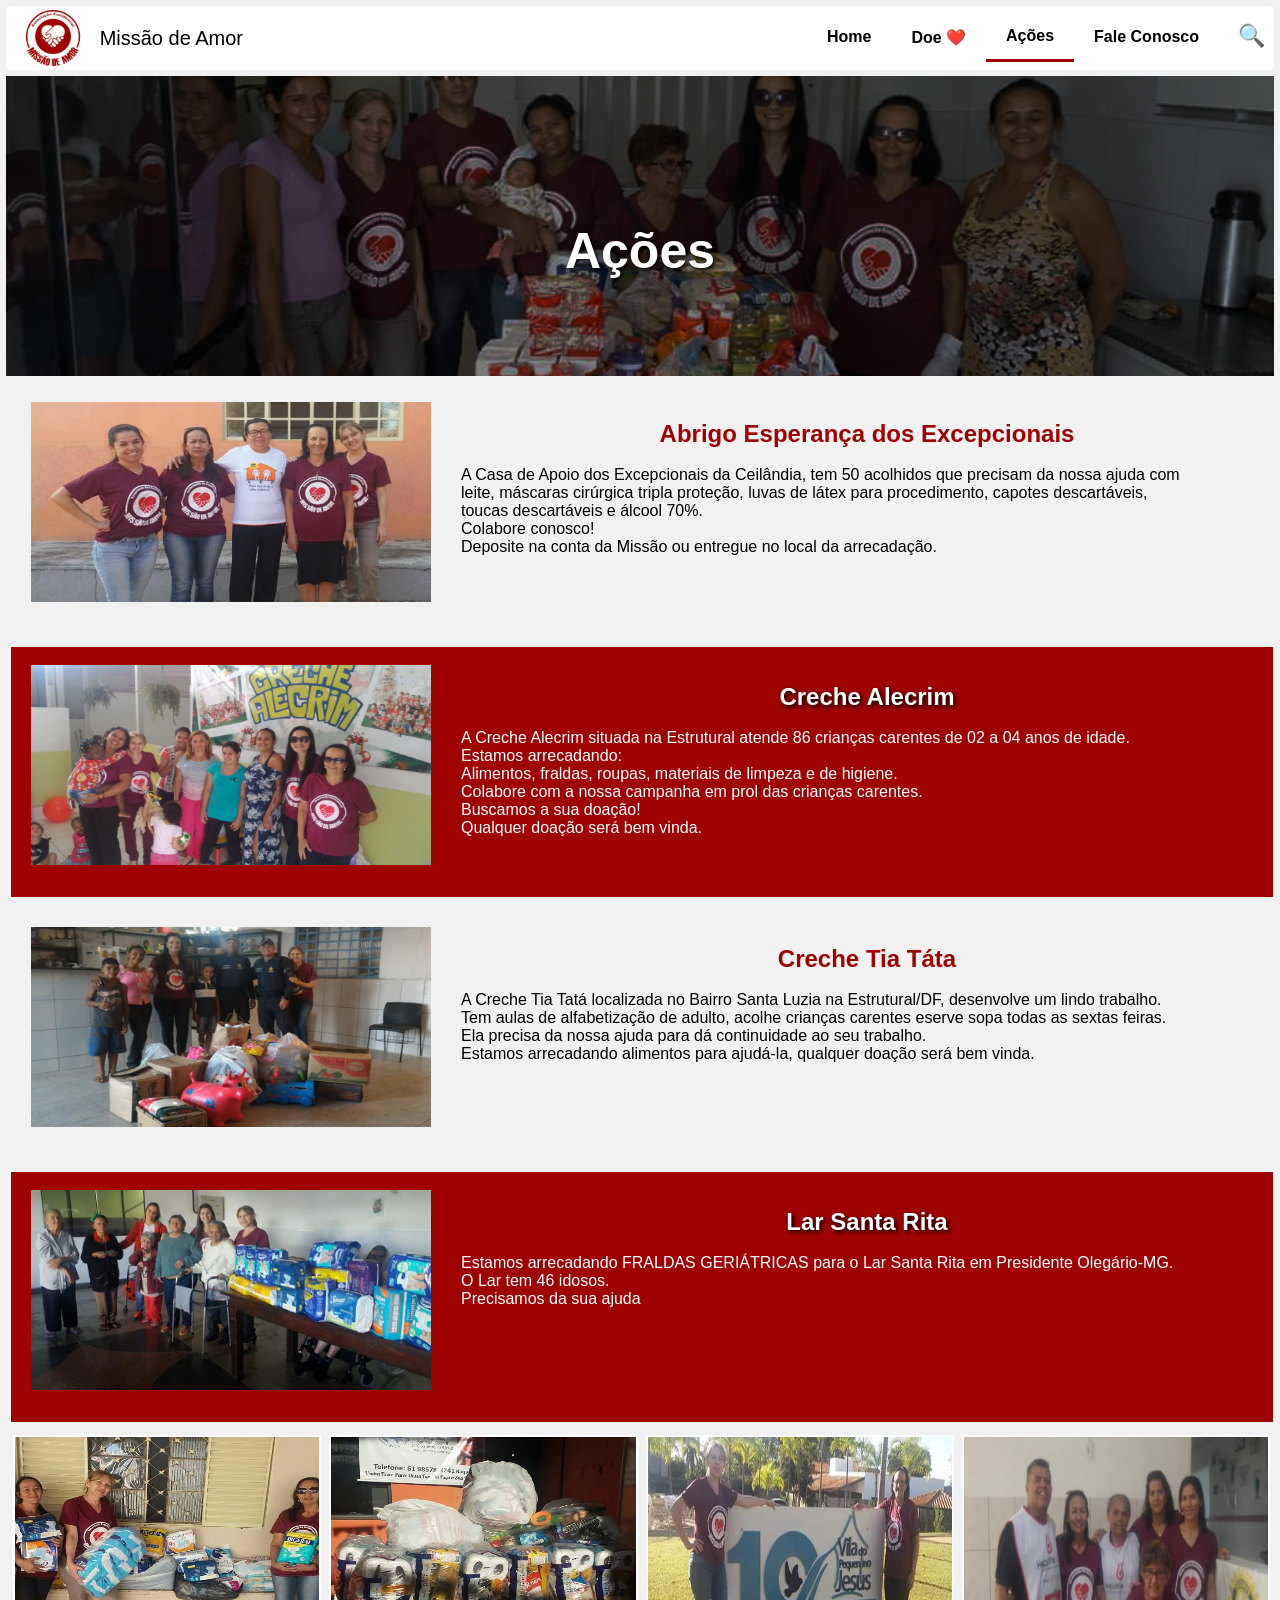
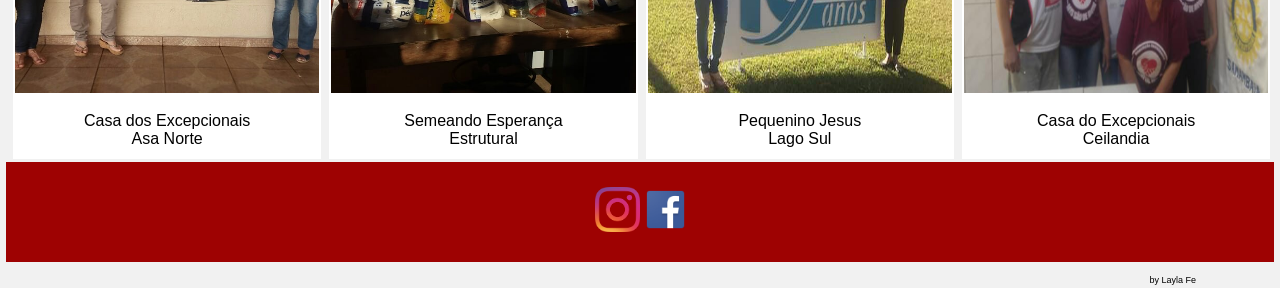
==== acoes.html @ 77820170 "Land Page Missão de Amor Land Page Missão de Amor para o curso Descodificadas.  -d---- css -a---- mi" ====
<!DOCTYPE html>

<html lang="pt-br">

<head>

	<meta charset="utf-8">
	<meta name="viewport" content="width=device-width, initial-scale=1.0">
	
    <link rel="stylesheet" type="text/css" href="./css/missao.css">
    <link rel="icon" type="image/x-icon" href="imagens/favicon.ico">
    
        <title>Missão de Amor</title>

</head>

<body>

	<header>

		<a href="index.html" id="logo"><img src="imagens/Logo.png" width="60px" height="60px">&nbsp;&nbsp; Missão de Amor</a>

		<button class="openMenu">&#9776;</button>

		<nav id="menu">

			<button class="closeMenu">X</button>

			<a href="index.html">Home</a>
			<a href="doe.html">
                <div class="texto"> Doe </div>
                <div class="pulsar">❤️</div>
            </a>
			<a href="#" class="active">Ações</a>
			<a href="contato.html">Fale Conosco</a>
            
            <div class="search-box">
                <button class="search">
                    &nbsp;🔍&nbsp;
                </button>
                <div class="search-input">
                    <input type="text" placeholder="Buscar..."/>
                </div>
            </div>

        </nav>
		
	</header>

	<main class="mainacoes">

       <h1>Ações</h1>
       
    </main>

	<section>

        <div class="tambox">
            <br>
            <p>
                    <img src="./imagens/15.jpg" class="acaoimg">
                <br>
                    <h2>Abrigo Esperança dos Excepcionais</h2>
                <br>
                A Casa de Apoio dos Excepcionais da Ceilândia, tem 50 acolhidos que precisam da nossa ajuda com <br>
                leite, máscaras cirúrgica tripla proteção, luvas de látex para procedimento, capotes descartáveis,<br>
                toucas descartáveis e álcool 70%.<br>
                Colabore conosco!<br>
                Deposite na conta da Missão ou entregue no local da arrecadação.
            </p>
        </div>
                
        <div class="backcolor tambox">
           <p>
                <br>
                    <img src="./imagens/17.jpg" class="acaoimg">
                <br>
                    <h1>Creche Alecrim</h1>
                <br>
                    A Creche Alecrim situada na Estrutural atende 86 crianças
                    carentes de 02 a 04 anos de idade.<br>
                    Estamos arrecadando:<br>
                    Alimentos, fraldas, roupas, materiais de limpeza e de higiene.<br>
                    Colabore com a nossa campanha em prol das crianças carentes.<br>
                    Buscamos a sua doação!<br>
                    Qualquer doação será bem vinda.
            </p>
                <br>
        </div>

        <div class="tambox">
            <p>
                <br>
                    <img src="./imagens/5.jpg" class="acaoimg">
                <br>
                    <h2>Creche Tia Táta</h2>
                <br>
                A Creche Tia Tatá localizada no Bairro Santa Luzia na Estrutural/DF,
                desenvolve um lindo trabalho.<br>
                Tem aulas de alfabetização de adulto, acolhe crianças carentes eserve sopa todas as sextas feiras.<br>
                Ela precisa da nossa ajuda para dá continuidade ao seu trabalho.<br>
                Estamos arrecadando alimentos para ajudá-la, qualquer doação será bem vinda.
            </p>
            
        </div>

        <div class="backcolor tambox">
            <p>
                <br>   
                    <img src="./imagens/3.jpg" class="acaoimg">
                <br>
                    <h1>Lar Santa Rita</h1>
                <br>
                Estamos arrecadando FRALDAS GERIÁTRICAS para o Lar Santa Rita em Presidente Olegário-MG.<br>
                O Lar tem 46 idosos.<br>
                Precisamos da sua ajuda
            </p>
                
        </div>
        
        <div class="gallery">
            <img src="./imagens/1.jpg" alt="Casa dos Excepcionais " width="600" height="400">
            <div class="desc">Casa dos Excepcionais <br> Asa Norte</div>
        </div>
              
        <div class="gallery">
            <img src="./imagens/10.jpg" alt="Semeando Esperança" width="600" height="400">
            <div class="desc">Semeando Esperança <br> Estrutural</div>
        </div>
              
        <div class="gallery">
            <img src="./imagens/2.jpg" alt="Pequenino Jesus" width="600" height="400">
            <div class="desc">Pequenino Jesus <br> Lago Sul</div>
        </div>
              
        <div class="gallery">
            <img src="./imagens/4.jpg" alt="Casa do Excepcionais" width="600" height="400">
            <div class="desc">Casa do Excepcionais <br> Ceilandia</div>
        </div>
        
	</section>
	
	<footer>
        <div class="redes">
            <a href="https://www.instagram.com/missao.deamor/" target="_blank"><img src="imagens/instagram.png" width="45px" height="45px"></a>
        </div>
        
        <div>
		    <a href="https://www.facebook.com/profile.php?id=100026298053191" target="_blank"><img src="imagens/facebook.png" width="45px" height="45px"></a>
        </div>
    
	</footer>
    
    <div class="by"><br>by Layla Fe<br></div>
    
</body>
---- css/missao.css ----
@charset "UTF-8";

/* Propriedades que se aplicam a todos os elementos da página. */
* {
	/* Remove a margem externa de todos os lados do elemento. */
	margin: 0;

	/* Remove o preenchimento interno de todos os lados do elemento. */
	padding: 0;

	/* Fonte do site. */
	font-family: Arial, Helvetica, sans-serif;
}

body {
	/* Exibição flexível.                          */
	/* Torna o elemento um flex container          */
	/* e os seus elementos internos em flex-itens. */
	display: flex;

	/* Quebra de linha quando os itens não couberem na largura da tela. */
	flex-wrap: wrap;

	/* Junção de flex-grow, flex-shrink e flex-basis.  */
	/* flex-grow – Habilidade de um flex item crescer. */
	/* flex-shrink - Capacidade de redução do item.    */
	/* flex-basis – Tamanho inicial do item.           */
	flex: 1 1 100vw;

	/* Margem de todos os lados. */
	margin: 3px;

	/* Cor de fundo do site. */
	background-color: #f1f1f1;
}

/* Formatação comum entre os elementos. */
header, nav, main, footer {
	
	/* Exibição flexível.                          */
	/* Torna o elemento um flex container          */
	/* e os seus elementos internos em flex-itens. */
	display: flex;

	/* Margem externa de todos os lados. */
	margin: 3px;
}

/* Seletores para formatação individual. */
header {

	/* Cor do fundo. */
	background: #fff;

	/* Junção de flex-grow, flex-shrink e flex-basis.  */
	/* flex-grow – Habilidade de um flex item crescer. */
	/* flex-shrink - Capacidade de redução do item.    */
	/* flex-basis – Tamanho inicial do item.           */
	flex: 1 1 100vw;

	/*posicionamento usado para um elemento.*/
	position: sticky;

	/* Dispõe o elemento na parte superior.  */
  	top: 0;

	/* Tamanho da borda.  */
	/* Estilo da borda.  */
	/* Cor da borda.  */
	border: 2px solid #fff;

	/* Curvatura da borda. */
  	border-radius: 5px;
}

/* Exibição do logotipo. */
header #logo {
	/* Exibição flexível.                          */
	display: flex;

	/* Junção de flex-grow, flex-shrink e flex-basis.  */
	/* flex-grow – Habilidade de um flex item crescer. */
	/* flex-shrink - Capacidade de redução do item.    */
	/* flex-basis – Tamanho inicial do item.           */
	flex: 0 1 250px;

	/* Alinha os itens na vertical. */
	justify-content: center;

	/* Alinha os itens na horizontal. */
	align-items: center;

	/* Tamanho da fonte.  */
	font-size: 15pt;	
}

.openMenu, .closeMenu {
	/* Remove a borda. */
	border: none;

	/* Remove a cor de fundo. */
	background: none;

	/* Tamanho da fonte. */
	font-size: 30px;

	/* Espessura da forte. */
	font-weight: bold;

	/* Preenchimento ao redor do elemento              */
	/* (superior, direito, inferior e esquerdo) */
	padding: 0px 5px 0px 5px;

	/* Muda o cursor do mouse para ponteiro.*/
	cursor: pointer;

	/* Oculta o elemento. */
	display: none;
}

/* Exibição dos itens do menu à esquerda. */
nav {
	
	/* Alinha os itens na vertical. */
	justify-content: flex-end;

	/* Alinha os itens na horizontal. */
	align-items: center;

	/* Junção de flex-grow, flex-shrink e flex-basis.  */
	/* flex-grow – Habilidade de um flex item crescer. */
	/* flex-shrink - Capacidade de redução do item.    */
	/* flex-basis – Tamanho inicial do item.           */
	flex: 1 1 250px;

	/* Ordem do elemento dentro do container.  */
	z-index: 2;

	/* Preenchimento ao redor do elemento              */
	/* (superior, direito, inferior e esquerdo) */
	padding: 0 50px 0px 50px;
}

/* Formatação dos links do menu à esquerda. */
nav a {
	/* Margem de todos os lados. */
	margin: 0 0;

	/* Tamanho da fonte. */
	font-size: 12pt;

	/* Preenchimento ao redor do elemento              */
	/* (superior, direito, inferior e esquerdo) */
	padding: 12px 20px 14px 20px;

	/* Espessura da forte. */
	font-weight: bold;
}

	/* Efeito quando passa o mouse sobre o menu.  */
	nav a:hover {
		/* Cor da fonte.  */
		color: #9e0202;
	}
	nav a.active {
		/* Cor da borda quando o link está ativo. */
		/* Tamanho da borda inferior.  */
		/* Estilo da borda.  */
		/* Cor da borda.  */
		border-bottom: 3px solid #9e0202;
	}

/* Cabeçalho do site. */
#mainhome{
	/* Imagem do fundo. */
	background-image: url(../imagens/CapaSite.jpg);

	/* Direção dos elementos dispostos em coluna. */
	flex-direction: column;

	/* Redimensiona a imagem para ajustar ao container. */
	background-size:cover;

	/* Centraliza a imagem. */
	background-position: center;
}

/* Titulo do cabeçalho. */
main h1 {
	/* Margem superior. */
	margin-top: 100px;

	/* Margem inferion. */
	margin-bottom: 50px;

	/* Tamanho da fonte. */
	font-size: 50px;

	/* Sombras na fonte. */
	text-shadow: 2px 2px 4px #000000
}

/* Seção da página. */
section {

	/* Junção de flex-grow, flex-shrink e flex-basis.  */
	/* flex-grow – Habilidade de um flex item crescer. */
	/* flex-shrink - Capacidade de redução do item.    */
	/* flex-basis – Tamanho inicial do item.           */
	flex: 1 1 100vw;

	/* Centraliza o texto. */
	text-align: center;

	/* Preenchimento ao redor do elemento              */
	/* (superior, direito, inferior e esquerdo) */
	padding: 0 3px 0 3px;
}

/* Ações. */
ac1, ac2, ac3 {
	/* Junção de flex-grow, flex-shrink e flex-basis.  */
	/* flex-grow – Habilidade de um flex item crescer. */
	/* flex-shrink - Capacidade de redução do item.    */
	/* flex-basis – Tamanho inicial do item.           */
	flex: 20 1 300px;

	/* Altura da tela de exibição. */
	height: 500px;

	/* Cor do fundo. */
	background-color: #9e0202;
}

/* Configuração dos itens das Ações. */
.ac{
    /* Alinha os itens na vertical. */
	justify-content: center;

	/* Alinha os itens na horizontal. */
	align-items: center;

	/* Alinhamento do texto. */
	text-align: center;

	/* Cor do texto. */
	color: #fff;
}

/* Configuração da fonte das Ações. */
.ac p{
	/* Tamanho da fonte. */
	font-size: 11pt;

	/* Preenchimento. */
	padding: 15px;

	/* Margem direita. */
	margin-right: 10%;

	/* Margem esquerda. */
  	margin-left: 10%;
}

/* Campo de pesquisa. */
.search-box {
	/* Largura da tela de exibição. */
	width: 420px;

	/* Altura da tela de exibição. */
	height: 40px;

	/* Dispõe o elemento a esquerda. */
	right: 0;

	/* Cor do fundo. */
	background-color: #fff;

	/*posicionamento usado para um elemento.*/
	position: absolute;

	/* Alinhamento dos itens. */
	align-items: center;

	/* Alinha os itens na vertical. */
	justify-content: center;

	/* Ordem do elemento dentro do container.  */
	z-index: -1;

	transition: 0.3s;

	/* Preenchimento inferior              */
	padding-bottom: 5px;	
}

.search{
	/* Largura da tela de exibição. */
	width: 40px;

	/* Altura da tela de exibição. */
	height: 40px;

	/* Dispõe o elemento a esquerda. */
	right: 0;

	/* Contorno em torno dos elementos. */
	outline: none;

	/* Bordas em todos os lados. */
	border: none;

	/*posicionamento usado para um elemento.*/
	position: absolute;

	/* Cor do fundo. */
	background-color: #fff;

	/* Tamanho da fonte. */
	font-size: 22px;
	
	/* Muda o cursor do mouse para ponteiro.*/
	cursor: pointer;

	/* Ordem do elemento dentro do container.  */
	z-index: 2;
}

.search-input input{
	/* Configuração de estouro da caixa de um elemento*/
	overflow: hidden;

	/*posicionamento usado para um elemento.*/
	position: absolute;

	/* Contorno em torno dos elementos. */
	outline: none;

	/* Bordas em todos os lados. */
	border: none;

	/* Dispõe o elemento a esquerda. */
	right: 40px;

	/* Tamanho da fonte. */
	font-size: 18px;

	/* Tempo de transição entre elementos. */
	transition: 0.4s;

	/* Preenchimento ao redor do elemento              */
	/* (superior, direito, inferior e esquerdo) */
	padding: 9px 5px 5px 5px;

	/* Largura da tela de exibição. */
	width: 0;

	/* Altura da tela de exibição. */
	height: 40px;

	/* Cor do fundo. */
	background-color: #fff;

	/* Cor da fonte. */
	color: #000;
}

.search-box:hover > .search-input input{
	/* Largura da tela de exibição. */
	width: 100%;
}

.search-box:hover{
	/* Ordem do elemento dentro do container.  */
	z-index: 3;
}

.search-box .close {
	/*posicionamento usado para um elemento.*/
	position: relative;

	/* Largura da tela de exibição. */
	width: 40px;

	/* Altura da tela de exibição. */
	height: 40px;

	/* Exibição flexível.  */
	display: flex;

	/* Tamanho da fonte. */
	font-size: 22px;

	/* Margem à esquerda. */
	margin-left: 10px;
}

/* Links no geral. */
a {
	/* Remove a decoração padrão do elemento. */
	text-decoration: none;

	/* Definir a cor da fonte para o padrão do elemento pai. */
	color: inherit;
}

/* Configuração de parágrafos e Títulos. */
p, h1, h2, h4 {
	/* Alinhamento da fonte. */
	text-align: center;
}

/* Configuração de Títulos. */
h1, h3 {
	/* Cor da fonte. */
	color: #fff;

	/* Sombras na fonte. */
	text-shadow: 2px 2px 4px #000000
}

h2 {
	/* Cor da fonte. */
	color:#9e0202;
}

h4{
	/* Alinhamento da fonte. */
	text-align: center;

	/* Cor da fonte. */
	color: #fff;
}

/* Linha horizontal. */
hr {
	/* Cor da borda. */
	border-color: #9e0202;
}

/* Configuração de caixas de textos. */
.box{
	/* Preenchimento à esquerda. */
	padding-left: 100px;

	/* Preenchimento à direita. */
	padding-right: 100px;
	
}

/* Configuração de caixas de textos com fundo de outra cor. */
.backcolor {
	/* Cor do fundo. */
	background-color: #9e0202;

	/* Cor da fonte. */
	color: #fff;

	/* Alinhamento da fonte. */
	text-align: center;
}

/* Configuração do botão doe. */
.botao {
	/* Cor da fonte. */
	color: #fff;

	/* Espessura da forte. */
	font-weight: bold;

	/* Cor do fundo. */
	background-color: #9e0202;

	/* Preenchimento de todos os lados. */
	padding: 5px;

	/* Margem à direita. */
	margin-right: 35%;

	/* Margem à esquerda. */
  	margin-left: 35%;

	/* Tamanho da borda.  */
	/* Estilo da borda.  */
	/* Cor da borda.  */
	border: 2px solid #9e0202;

	/* Curvatura da borda. */
	border-radius: 5px;

	/* Tamanho da fonte. */
	font-size: 18px;
	
		
}

/* Configuração do pulsar do coração. */
.pulsar{
	/*Exibe um elemento como um contêiner de bloco embutido.*/
	display: inline-block;

	/* Nome da animação, Tempo e velocidade.  */
	animation: fadeInFadeOut 1s linear infinite;
}
	/* Opacidade da animação.  */
	@keyframes fadeInFadeOut {
		0%{
			opacity: 1;
		}
		50%{
			opacity: 0.2;
		}
		100%{
			opacity: 1;
		}
	}

/* Configuração de alinhamento de textos no box. */
.texto{
	/*Exibe um elemento como um contêiner de bloco embutido.*/
	display: inline-block;
}

/* Imagens do mapa de localização. */
map1 {
	/* Junção de flex-grow, flex-shrink e flex-basis.  */
	/* flex-grow – Habilidade de um flex item crescer. */
	/* flex-shrink - Capacidade de redução do item.    */
	/* flex-basis – Tamanho inicial do item.           */
	flex: 20 1 500px;

	/* Alinhamento da fonte. */
	text-align: center;
}

/* Mapa de localização. */
map2 {
	/* Junção de flex-grow, flex-shrink e flex-basis.  */
	/* flex-grow – Habilidade de um flex item crescer. */
	/* flex-shrink - Capacidade de redução do item.    */
	/* flex-basis – Tamanho inicial do item.           */
	flex: 20 1 500px;

	/* Preenchimento à direita. */
	padding-right: 50px;
}

/* Rodapé. */
footer {

	/* Junção de flex-grow, flex-shrink e flex-basis.  */
	/* flex-grow – Habilidade de um flex item crescer. */
	/* flex-shrink - Capacidade de redução do item.    */
	/* flex-basis – Tamanho inicial do item.           */
	flex: 1 1 100vw;

	/* Cor de fundo. */
	background-color: #9e0202;

	/* Alinha os itens na vertical. */
	justify-content: center;

	/* Alinha os itens na horizontal. */
	align-items: center;
	
	/* Altura da tela de exibição. */
	height: 100px;
}

/* Configuração das imagens das redes sociais. */
.redes {
	/* Estilo da borda. */
	border-style: solid;

	/* Cor da borda. */
	border-color:  #9e0202;;

	/* Borda ao redor do elemento              */
	/* (superior, direito, inferior e esquerdo) */
  	border: 0px 10px 0px 0px;	
}

/* Nome do desenvolvedor. */
.by{
	/* Tamanho da fonte. */
	font-size: 9px;

	/* Preenchimento à esquerda. */
	padding-left: 90%;
}

/* Container para responsividade para itens com iframe. */
.videoWrapperOuter {
	/* Tamanho máximo da item. */
	max-width:640px; 

	/* Margem à esquerda. */
	margin-left:auto;

	/* Margem à direita. */
	margin-right:auto;
  }

/* Item do container para responsividade com iframe. */
  .videoWrapperInner {

	/* Deixa a imagem flutuante. */
	float: none;

	/* Empurra o texto quando a imagem é flutuante. */
	clear: both;

	/* Largura da tela de exibição. */
	width: 100%;

	/*Posicionamento em relação a posição inicial.*/
	position: relative;

	/* Preenchimento inferior. */
	padding-bottom: 50%;

	/* Preenchimento superior. */
	padding-top: 25px;

	/* Altura da tela de exibição. */
	height: 0;
  }

  /* Responsividade do iframe. */
  .videoWrapperInner iframe {
	/*posicionamento usado para um elemento.*/
	position: absolute;

	/* Dispõe o elemento na parte superior.  */
	top: 0;

	/* Dispõe o elemento à esquerda.  */
	left: 0;

	/* Largura da tela de exibição. */
	width: 100%;

	/* Altura da tela de exibição. */
	height: 100%;
  }

/* Configuração do cabeçalho. */ 
.maindoe, .mainacoes, .maincontato {

	/* Exibição flexível.                          */
	display: flex;

	/* Junção de flex-grow, flex-shrink e flex-basis.  */
	/* flex-grow – Habilidade de um flex item crescer. */
	/* flex-shrink - Capacidade de redução do item.    */
	/* flex-basis – Tamanho inicial do item.           */
	flex: 1 1 100vw;

	/* Redimensiona a imagem para ajustar ao container. */
	background-size:cover;

	/* Centraliza a imagem. */
	background-position: center;
		
	/* Alinha os itens na vertical. */
	justify-content: center;

	/* Alinha os itens na horizontal. */
	align-items: center;
	
	/* Altura da tela de exibição. */
	height: 300px;
}

/* Imagem do cabeçalho. */
.maindoe{
	/* Imagem de fundo . */
	background-image: url(../imagens/CapaDoe.jpg);
}

/* Imagem do cabeçalho. */
.mainacoes{
	/* Imagem de fundo . */
	background-image: url(../imagens/CapaAcoes.jpg);
}

/* Imagem do cabeçalho. */
.maincontato{
	/* Imagem de fundo . */
	background-image: url(../imagens/CapaContato.jpg);
}

/* Container com responsividade para a galeria de imagens. */
div.gallery {
	/* Margem ao redor do elemento              */
	/* (superior, direito, inferior e esquerdo) */
	margin: 0 1px 0 7px;

	/* Deixa a imagem flutuante. */
	float: left;

	/* Altura da tela de exibição. */
	height: 320px;

	/* Largura da tela de exibição. */
	width: 24%;

	/* Cor do fundo. */
	background-color: #fff;

	/* Preenchimento de todo os lados. */
	padding: 2px;
	
  }
/* Configuração das imagens da galeria de imagens. */
  div.gallery img {
	/* Largura da tela de exibição. */
	width: 100%;

	/* Altura da tela de exibição. */
	height: 80%;
	
  }

/* Configuração dos textos da galeria de imagens. */  
  div.desc {
	/* Preenchimento de todo os lados. */
	padding: 15px;

	/* Alinhamento do texto. */
	text-align: center;
  }

/* Configuração das imagens da seção da página ações. */
.acaoimg {
	/* Largura da tela de exibição. */
	width: 	400px;

	/* Altura da tela de exibição. */
	height: 200px;

	/* Deixa a imagem flutuante. */
	float:	left;	

	/* Empurra o texto quando a imagem é flutuante. */
	clear: both;

	/* Preenchimento à esquerda. */
	padding-left: 20px;

	/* Preenchimento à direita. */
	padding-right: 30px;
}

/* Configuração dos textos da seção da página ações. */
.tambox {
	/* Margem ao redor do elemento              */
	/* (superior, direito, inferior e esquerdo) */
	margin: 5px 1px 1% 5px;

	/* Alinhamento do texto. */
	text-align: left;

	/* Altura da tela de exibição. */
	height: 250px;

	/* Empurra o texto quando a imagem é flutuante. */
	clear: both;
}

/* Altera o estilo dos elementos para serem apresentados */ 
/* em telas menores que 717px. */
@media only screen and (max-width: 717px) {
	.openMenu, .closeMenu {
		/* Retorna a visibilidade padrão. */
		display: block;
	}

	.openMenu {
		/* Espaço a esquerda será preenchido automaticamente
		   colocando os itens a direita. */
		margin-left: auto;
	}

	.closeMenu {
		/* Torna a posição do elemento fixa. */
		position: fixed;

		/* Dispõe o elemento a esquerda. */
		right: 15px;

		/* Dispõe o elemento na parte superior.  */
		top: 15px;
	}

	nav {
		/* Torna a posição do elemento fixa. */
		position: fixed;

		/* Largura da tela de exibição. */
		width: 100vw;

		/* Altura da tela de exibição. */
		height: 100vh;

		/* Cor em RGB, mais transparência. */
		background: rgba(255, 255, 255, 0.8);

		/* Dispõe os itens em coluna. */
		flex-direction: column;

		/* Alinha os itens na horizontal. */
		align-items: center;

		/* Alinha os itens na vertical. */
		justify-content: center;

		/* Remove a margem externa de todos os lados do elemento. */
		margin: 0;

		/* Oculta o elemento. */
		display: none;

		/* Invisivel */
		opacity: 0;

		/* Velocidade de transição de um estado para outro. */
		transition: 0.3s;
	}

	nav a {
		/* Margem de todos os lados. */
		margin: 3%;
	}
	main h1{
		/* Tamanho da fonte. */
		font-size: 30px;
	}

	map2 {
		/* Junção de flex-grow, flex-shrink e flex-basis.  */
		/* flex-grow – Habilidade de um flex item crescer. */
		/* flex-shrink - Capacidade de redução do item.    */
		/* flex-basis – Tamanho inicial do item.           */
		flex: 20 1 500px;

		/* Preenchimento à direita. */
		padding-right: 10px;

		/* Preenchimento à esquerda. */
		padding-left: 5px;
	}

	.tambox{
		/* Alinhamento do texto. */
		text-align: center;

		/* Altura da tela de exibição. */
		height: auto;

		/* Empurra o texto quando a imagem é flutuante. */
		clear:left;	
	}
	
	  .acaoimg {
		/* Largura da tela de exibição. */
		width: 	350px;

		/* Altura da tela de exibição. */
		height: 200px;

		/* Deixa a imagem flutuante. */
		float:	left;
		
		/* Empurra o texto quando a imagem é flutuante. */
		clear:left;
	}

	div.gallery {
		/* Margem à esquerda. */
		margin-left: 15%;

		/* Margem à direta. */
  		margin-right: 15%;

		/* Altura da tela de exibição. */
		height: 320px;

		/* Largura da tela de exibição. */
		width: 300px;

		/* Cor do fundo. */
		background-color: #fff;

		/* Preenchimento de todo os lados. */
		padding: 2px;
	  }
	 
	.search-box{
		/* Dispõe o elemento na parte superior.  */
		top:450px;

		/* Largura da tela de exibição. */
		width: 400px;

		/* Nível de transparência de um elemento. */
		opacity: 0.8;
	}	   
}
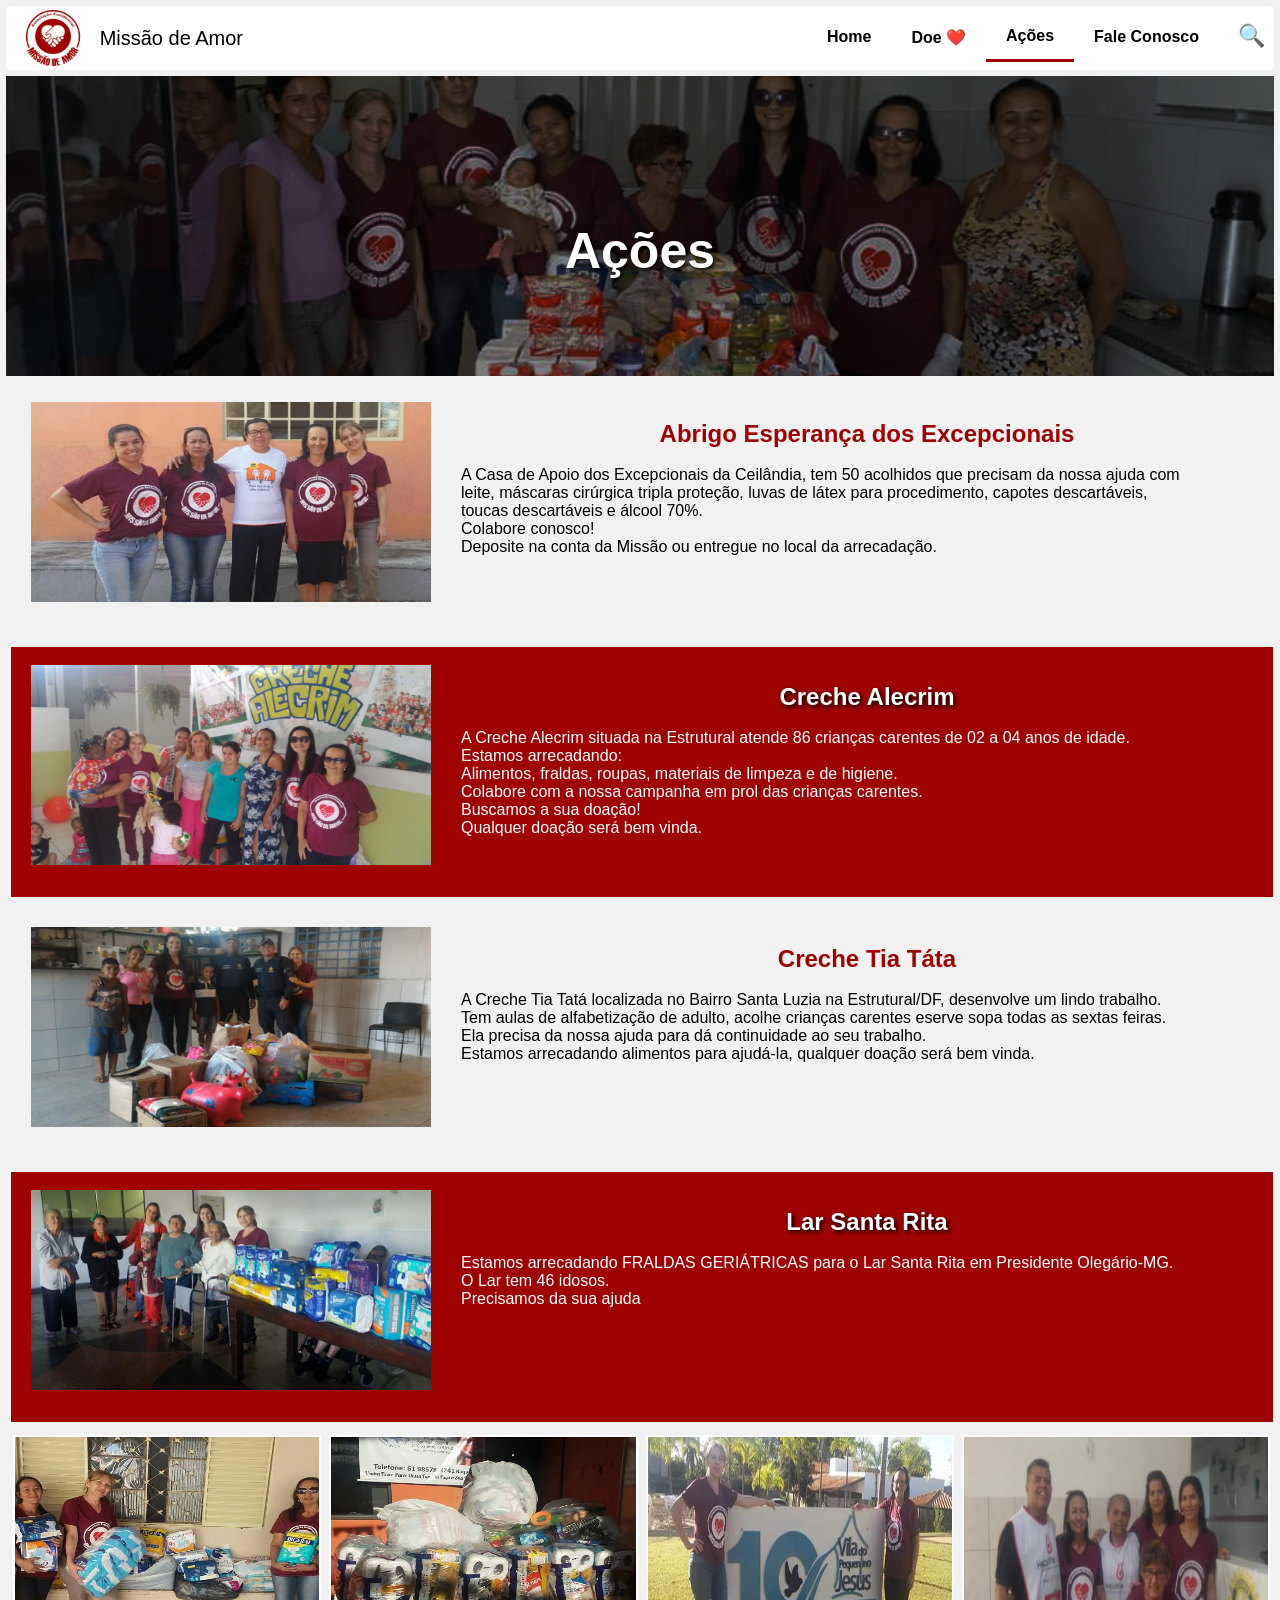
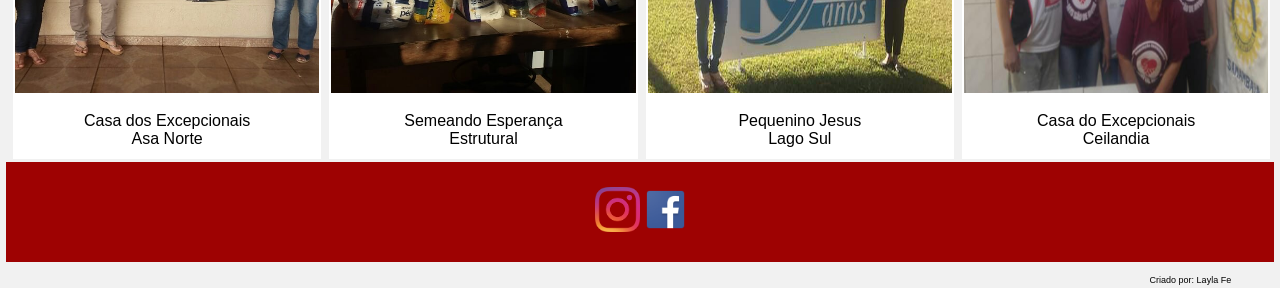
==== commit 1a7a9617: "Mudança do "by" para "Criado por:"" ====
--- a/acoes.html
+++ b/acoes.html
@@ -151,6 +151,6 @@
     
 	</footer>
     
-    <div class="by"><br>by Layla Fe<br></div>
+    <div class="by"><br>Criado por: Layla Fe<br></div>
     
 </body>
